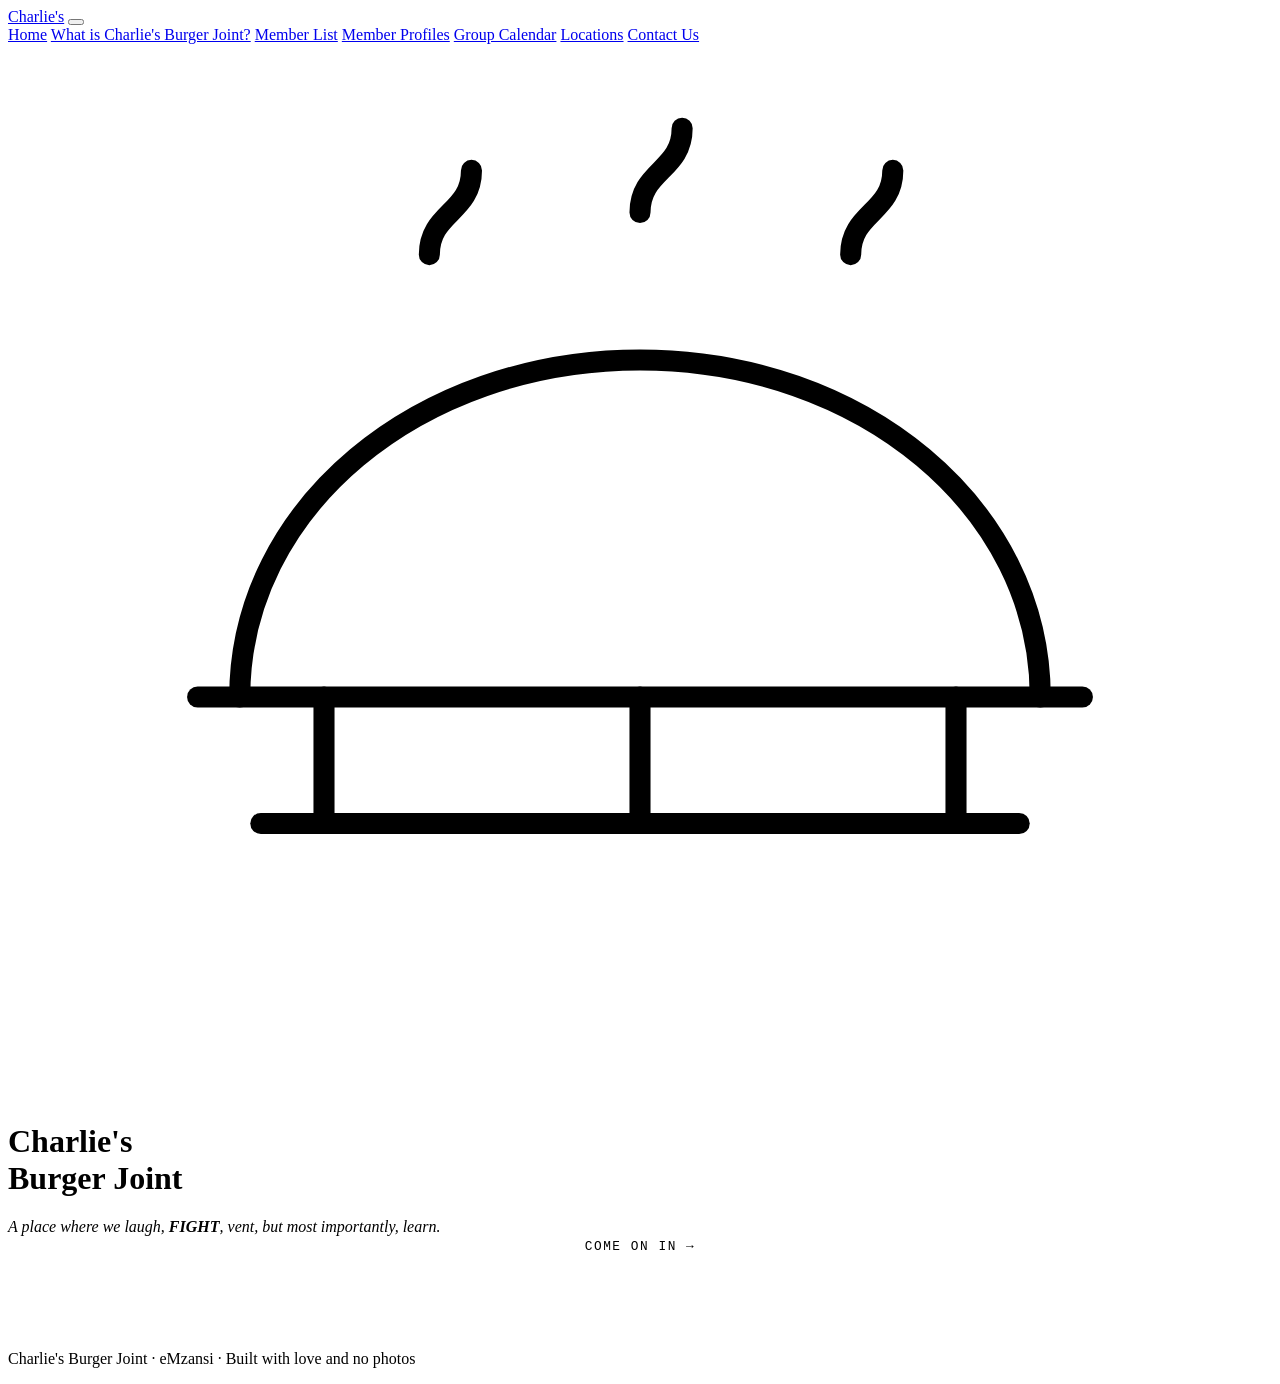
==== index.html @ 68fad609 "Create index.html" ====
<!DOCTYPE html>
<html lang="en">
<head>
<meta charset="UTF-8">
<meta name="viewport" content="width=device-width, initial-scale=1.0">
<title>Charlie's Burger Joint</title>
<meta name="description" content="A place where we laugh, FIGHT, vent, but most importantly, learn.">
<link rel="stylesheet" href="assets/style.css">
</head>
<body>

<div class="topbar">
  <div class="wrap">
    <a class="brand" href="index.html">Charlie's</a>
    <button class="hamburger" aria-label="Open menu" aria-expanded="false" aria-controls="overlay">
      <span></span><span></span><span></span>
    </button>
  </div>
</div>

<nav class="overlay" id="overlay" aria-label="Main menu">
  <a href="index.html" class="active">Home</a>
  <a href="what-is.html">What is Charlie's Burger Joint?</a>
  <a href="members.html">Member List</a>
  <a href="profiles.html">Member Profiles</a>
  <a href="calendar.html">Group Calendar</a>
  <a href="locations.html">Locations</a>
  <a href="contact.html">Contact Us</a>
</nav>

<header class="page-head">
  <svg viewBox="0 0 120 100" fill="none" stroke="currentColor" stroke-width="2" stroke-linecap="round" stroke-linejoin="round" aria-hidden="true">
    <path d="M22 62c0-18 17-32 38-32s38 14 38 32"/>
    <path d="M18 62h84"/>
    <path d="M24 74h72"/>
    <path d="M30 62v12M60 62v12M90 62v12"/>
    <path d="M40 20c0-4 4-4 4-8M60 16c0-4 4-4 4-8M80 20c0-4 4-4 4-8"/>
  </svg>
  <h1>Charlie's<br>Burger Joint</h1>
  <p class="lead" style="margin:20px auto 0;font-style:italic;">A place where we laugh, <strong>FIGHT</strong>, vent, but most importantly, learn.</p>
</header>

<main>
  <section style="border-top:none;text-align:center;padding-bottom:80px;">
    <div class="wrap">
      <a href="what-is.html" style="color:var(--cocoa);text-decoration:none;border-bottom:1px solid var(--latte);padding-bottom:3px;font-family:'Courier New',monospace;font-size:.8rem;letter-spacing:.12em;text-transform:uppercase;">Come on in →</a>
    </div>
  </section>
</main>

<footer>
  <div class="wrap">
    <p>Charlie's Burger Joint · eMzansi · Built with love and no photos</p>
  </div>
</footer>

<script src="assets/nav.js"></script>
</body>
</html>
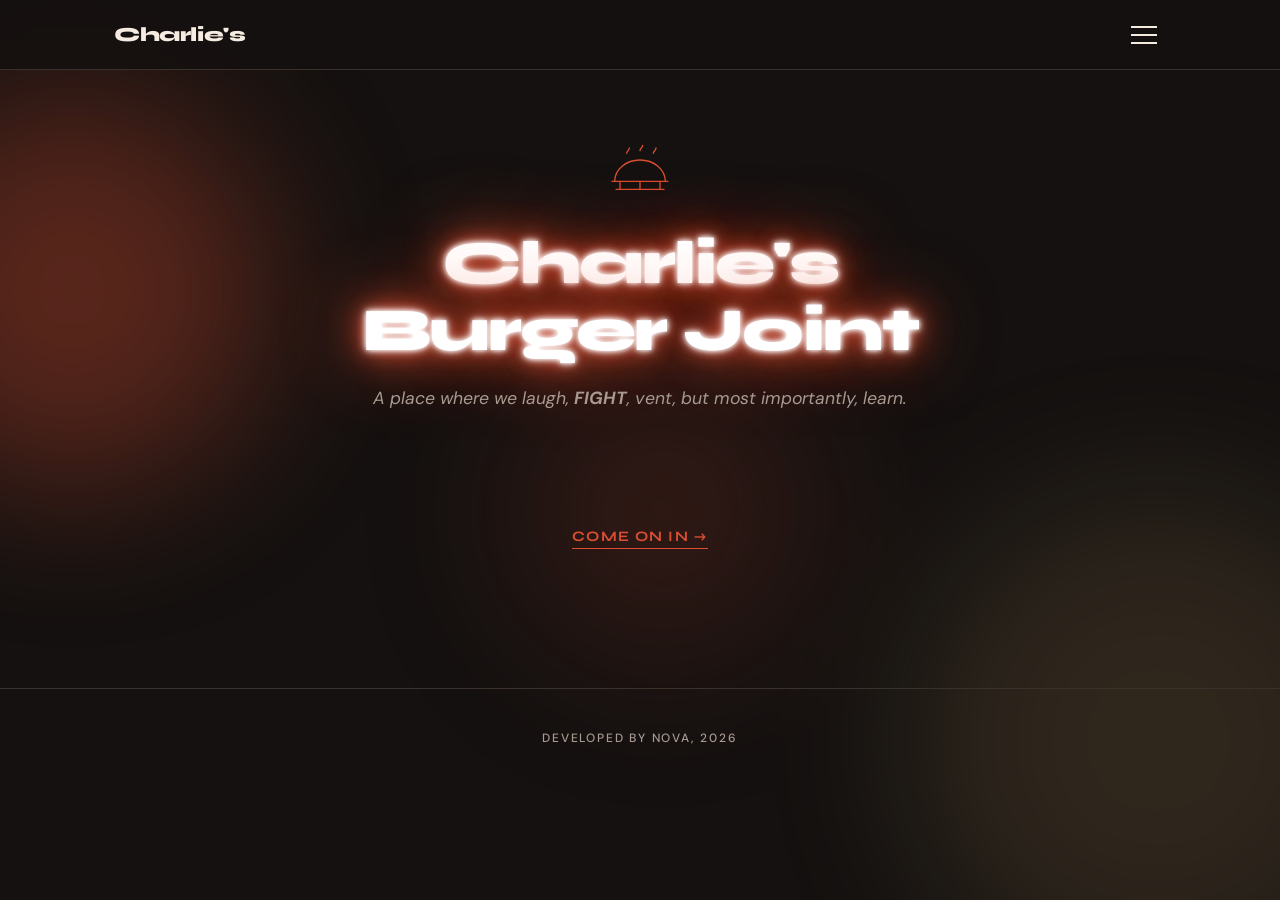
==== commit b5fabb2c: "Update index.html" ====
--- a/index.html
+++ b/index.html
@@ -1,59 +1,70 @@
 <!DOCTYPE html>
 <html lang="en">
 <head>
-<meta charset="UTF-8">
-<meta name="viewport" content="width=device-width, initial-scale=1.0">
-<title>Charlie's Burger Joint</title>
-<meta name="description" content="A place where we laugh, FIGHT, vent, but most importantly, learn.">
-<link rel="stylesheet" href="assets/style.css">
+    <meta charset="UTF-8">
+    <meta name="viewport" content="width=device-width, initial-scale=1.0">
+    <title>Charlie's Burger Joint</title>
+    <meta name="description" content="A place where we laugh, FIGHT, vent, but most importantly, learn.">
+    <link rel="stylesheet" href="assets/style.css">
 </head>
 <body>
 
-<div class="topbar">
-  <div class="wrap">
-    <a class="brand" href="index.html">Charlie's</a>
-    <button class="hamburger" aria-label="Open menu" aria-expanded="false" aria-controls="overlay">
-      <span></span><span></span><span></span>
-    </button>
-  </div>
-</div>
+    <!-- Ambient Background Orbs -->
+    <div class="bg-orbs" aria-hidden="true">
+        <div class="orb orb-1"></div>
+        <div class="orb orb-2"></div>
+        <div class="orb orb-3"></div>
+    </div>
 
-<nav class="overlay" id="overlay" aria-label="Main menu">
-  <a href="index.html" class="active">Home</a>
-  <a href="what-is.html">What is Charlie's Burger Joint?</a>
-  <a href="members.html">Member List</a>
-  <a href="profiles.html">Member Profiles</a>
-  <a href="calendar.html">Group Calendar</a>
-  <a href="locations.html">Locations</a>
-  <a href="contact.html">Contact Us</a>
-</nav>
+    <!-- Top Navigation -->
+    <div class="topbar">
+        <div class="wrap">
+            <a class="brand" href="index.html">Charlie's</a>
+            <button class="hamburger" aria-label="Open menu" aria-expanded="false" aria-controls="overlay">
+                <span></span><span></span><span></span>
+            </button>
+        </div>
+    </div>
 
-<header class="page-head">
-  <svg viewBox="0 0 120 100" fill="none" stroke="currentColor" stroke-width="2" stroke-linecap="round" stroke-linejoin="round" aria-hidden="true">
-    <path d="M22 62c0-18 17-32 38-32s38 14 38 32"/>
-    <path d="M18 62h84"/>
-    <path d="M24 74h72"/>
-    <path d="M30 62v12M60 62v12M90 62v12"/>
-    <path d="M40 20c0-4 4-4 4-8M60 16c0-4 4-4 4-8M80 20c0-4 4-4 4-8"/>
-  </svg>
-  <h1>Charlie's<br>Burger Joint</h1>
-  <p class="lead" style="margin:20px auto 0;font-style:italic;">A place where we laugh, <strong>FIGHT</strong>, vent, but most importantly, learn.</p>
-</header>
+    <!-- Overlay Menu -->
+    <nav class="overlay" id="overlay" aria-label="Main menu">
+        <a href="index.html" class="active">Home</a>
+        <a href="what-is.html">What is Charlie's Burger Joint?</a>
+        <a href="members.html">Member List</a>
+        <a href="profiles.html">Member Profiles</a>
+        <a href="calendar.html">Group Calendar</a>
+        <a href="locations.html">Locations</a>
+        <a href="contact.html">Contact Us</a>
+    </nav>
 
-<main>
-  <section style="border-top:none;text-align:center;padding-bottom:80px;">
-    <div class="wrap">
-      <a href="what-is.html" style="color:var(--cocoa);text-decoration:none;border-bottom:1px solid var(--latte);padding-bottom:3px;font-family:'Courier New',monospace;font-size:.8rem;letter-spacing:.12em;text-transform:uppercase;">Come on in →</a>
-    </div>
-  </section>
-</main>
+    <!-- Main Content -->
+    <header class="page-head">
+        <svg viewBox="0 0 120 100" fill="none" stroke="currentColor" stroke-width="2" stroke-linecap="round" stroke-linejoin="round" aria-hidden="true">
+            <path d="M22 62c0-18 17-32 38-32s38 14 38 32"/>
+            <path d="M18 62h84"/>
+            <path d="M24 74h72"/>
+            <path d="M30 62v12M60 62v12M90 62v12"/>
+            <path d="M40 20c0-4 4-4 4-8M60 16c0-4 4-4 4-8M80 20c0-4 4-4 4-8"/>
+        </svg>
+        <h1 class="neon-text">Charlie's<br>Burger Joint</h1>
+        <p class="lead" style="margin: 20px auto 0; font-style: italic;">A place where we laugh, <strong>FIGHT</strong>, vent, but most importantly, learn.</p>
+    </header>
 
-<footer>
-  <div class="wrap">
-    <p>Charlie's Burger Joint · eMzansi · Built with love and no photos</p>
-  </div>
-</footer>
+    <main>
+        <section style="border-top: none; text-align: center; padding-bottom: 80px;">
+            <div class="wrap">
+                <a href="what-is.html" style="color: var(--accent-brand); text-decoration: none; border-bottom: 1px solid var(--accent-brand); padding-bottom: 3px; font-family: var(--font-display); font-size: 0.9rem; font-weight: 700; letter-spacing: 0.1em; text-transform: uppercase; transition: opacity 0.2s ease;">Come on in &rarr;</a>
+            </div>
+        </section>
+    </main>
 
-<script src="assets/nav.js"></script>
+    <!-- Footer -->
+    <footer>
+        <div class="wrap">
+            <p>Developed by Nova, 2026</p>
+        </div>
+    </footer>
+
+    <script src="assets/nav.js"></script>
 </body>
 </html>
--- a/assets/style.css
+++ b/assets/style.css
@@ -0,0 +1,411 @@
+@import url('https://fonts.googleapis.com/css2?family=DM+Sans:opsz,wght@9..40,400;9..40,500;9..40,700&family=Syne:wght@600;700;800&display=swap');
+
+/* --- Variables --- */
+:root {
+    --bg-base: #141110;
+    --bg-surface: #211C1A;
+    --border-color: #3A302C;
+    --text-primary: #F5EBE1;
+    --text-secondary: #A89A91;
+    --accent-brand: #D94E32;
+    --accent-gold: #C7A269;
+    
+    --font-display: 'Syne', sans-serif;
+    --font-body: 'DM Sans', sans-serif;
+    --transition-speed: 0.3s;
+}
+
+/* --- Reset & Base --- */
+* {
+    box-sizing: border-box;
+    margin: 0;
+    padding: 0;
+}
+
+html {
+    scroll-behavior: smooth;
+}
+
+body {
+    background-color: var(--bg-base);
+    color: var(--text-primary);
+    font-family: var(--font-body);
+    line-height: 1.6;
+    padding-top: 70px;
+    -webkit-font-smoothing: antialiased;
+    overflow-x: hidden;
+}
+
+.wrap {
+    max-width: 880px;
+    margin: 0 auto;
+    padding: 0 24px;
+}
+
+/* --- Background Ambient Orbs --- */
+.bg-orbs {
+    position: fixed;
+    top: 0;
+    left: 0;
+    width: 100vw;
+    height: 100vh;
+    z-index: -1;
+    overflow: hidden;
+    pointer-events: none;
+}
+
+.orb {
+    position: absolute;
+    border-radius: 50%;
+    filter: blur(80px);
+    opacity: 0.35;
+    animation: driftOrb 20s infinite alternate ease-in-out;
+}
+
+.orb-1 {
+    width: 400px;
+    height: 400px;
+    background: var(--accent-brand);
+    top: 10%;
+    left: -10%;
+}
+
+.orb-2 {
+    width: 500px;
+    height: 500px;
+    background: var(--accent-gold);
+    bottom: -10%;
+    right: -10%;
+    animation-duration: 25s;
+    animation-delay: -5s;
+    opacity: 0.15;
+}
+
+.orb-3 {
+    width: 300px;
+    height: 300px;
+    background: #8A3324;
+    top: 40%;
+    left: 40%;
+    animation-duration: 15s;
+    opacity: 0.25;
+}
+
+@keyframes driftOrb {
+    0% { transform: translate(0, 0) scale(1); }
+    50% { transform: translate(50px, 30px) scale(1.1); }
+    100% { transform: translate(-30px, 50px) scale(0.9); }
+}
+
+/* --- Animations --- */
+@keyframes fadeUp {
+    from { opacity: 0; transform: translateY(10px); }
+    to { opacity: 1; transform: translateY(0); }
+}
+
+main {
+    animation: fadeUp 0.6s ease-out forwards;
+}
+
+@keyframes neonFlicker {
+    0%, 18%, 22%, 25%, 53%, 57%, 100% {
+        text-shadow: 0 0 5px #fff, 0 0 10px #fff, 0 0 20px var(--accent-brand), 0 0 40px var(--accent-brand), 0 0 80px var(--accent-brand);
+    }
+    20%, 24%, 55% {
+        text-shadow: none;
+    }
+}
+
+/* --- Navigation --- */
+.topbar {
+    position: fixed;
+    top: 0;
+    left: 0;
+    right: 0;
+    z-index: 100;
+    background: rgba(20, 17, 16, 0.85);
+    border-bottom: 1px solid var(--border-color);
+    backdrop-filter: blur(12px);
+    -webkit-backdrop-filter: blur(12px);
+    height: 70px;
+    display: flex;
+    align-items: center;
+}
+
+.topbar .wrap {
+    display: flex;
+    align-items: center;
+    justify-content: space-between;
+    width: 100%;
+    max-width: 1100px;
+}
+
+.brand {
+    font-family: var(--font-display);
+    font-size: 1.25rem;
+    font-weight: 800;
+    color: var(--text-primary);
+    text-decoration: none;
+    letter-spacing: -0.02em;
+}
+
+.hamburger {
+    background: none;
+    border: none;
+    cursor: pointer;
+    width: 44px;
+    height: 44px;
+    display: flex;
+    flex-direction: column;
+    align-items: center;
+    justify-content: center;
+    gap: 6px;
+    padding: 0;
+}
+
+.hamburger span {
+    display: block;
+    width: 26px;
+    height: 2px;
+    background: var(--text-primary);
+    transition: transform var(--transition-speed) cubic-bezier(0.16, 1, 0.3, 1), opacity var(--transition-speed) ease;
+}
+
+.hamburger[aria-expanded="true"] span:nth-child(1) {
+    transform: translateY(8px) rotate(45deg);
+    background: var(--accent-brand);
+}
+
+.hamburger[aria-expanded="true"] span:nth-child(2) {
+    opacity: 0;
+}
+
+.hamburger[aria-expanded="true"] span:nth-child(3) {
+    transform: translateY(-8px) rotate(-45deg);
+    background: var(--accent-brand);
+}
+
+/* --- Overlay Menu --- */
+.overlay {
+    position: fixed;
+    inset: 0;
+    z-index: 99;
+    background: rgba(20, 17, 16, 0.98);
+    backdrop-filter: blur(10px);
+    -webkit-backdrop-filter: blur(10px);
+    display: flex;
+    flex-direction: column;
+    align-items: center;
+    justify-content: center;
+    gap: 4px;
+    opacity: 0;
+    visibility: hidden;
+    transition: opacity 0.4s ease, visibility 0.4s ease;
+    padding: 80px 24px;
+}
+
+.overlay.open {
+    opacity: 1;
+    visibility: visible;
+}
+
+.overlay a {
+    font-family: var(--font-display);
+    font-size: clamp(1.4rem, 5vw, 2.2rem);
+    font-weight: 600;
+    color: var(--text-secondary);
+    text-decoration: none;
+    padding: 12px 0;
+    opacity: 0;
+    transform: translateX(-20px);
+    transition: all 0.4s cubic-bezier(0.16, 1, 0.3, 1);
+}
+
+.overlay.open a {
+    opacity: 1;
+    transform: translateX(0);
+}
+
+.overlay.open a:nth-child(1) { transition-delay: 0.05s; }
+.overlay.open a:nth-child(2) { transition-delay: 0.10s; }
+.overlay.open a:nth-child(3) { transition-delay: 0.15s; }
+.overlay.open a:nth-child(4) { transition-delay: 0.20s; }
+.overlay.open a:nth-child(5) { transition-delay: 0.25s; }
+.overlay.open a:nth-child(6) { transition-delay: 0.30s; }
+.overlay.open a:nth-child(7) { transition-delay: 0.35s; }
+
+.overlay a:hover {
+    color: var(--accent-brand);
+    transform: scale(1.05);
+}
+
+.overlay a.active {
+    color: var(--text-primary);
+    text-shadow: 0 0 20px rgba(245, 235, 225, 0.2);
+}
+
+/* --- Typography & Headers --- */
+.page-head {
+    text-align: center;
+    padding: 70px 24px 50px;
+}
+
+.page-head svg {
+    display: block;
+    margin: 0 auto 24px;
+    width: 80px;
+    height: auto;
+    color: var(--accent-brand);
+}
+
+h1 {
+    font-family: var(--font-display);
+    font-size: clamp(2.4rem, 6vw, 3.8rem);
+    line-height: 1.1;
+    font-weight: 800;
+    letter-spacing: -0.03em;
+    margin-bottom: 16px;
+}
+
+.neon-text {
+    color: #fff;
+    text-shadow: 0 0 5px #fff, 0 0 10px #fff, 0 0 20px var(--accent-brand), 0 0 40px var(--accent-brand), 0 0 80px var(--accent-brand);
+    animation: neonFlicker 4s infinite alternate;
+}
+
+.kicker {
+    font-family: var(--font-body);
+    font-size: 0.75rem;
+    font-weight: 700;
+    letter-spacing: 0.2em;
+    text-transform: uppercase;
+    color: var(--accent-brand);
+    margin-bottom: 12px;
+}
+
+h2 {
+    font-family: var(--font-display);
+    font-size: clamp(1.6rem, 4vw, 2.2rem);
+    font-weight: 700;
+    letter-spacing: -0.02em;
+    margin-bottom: 16px;
+}
+
+p.lead {
+    font-size: 1.1rem;
+    color: var(--text-secondary);
+    max-width: 640px;
+    margin: 0 auto;
+}
+
+section {
+    padding: 60px 0;
+    border-top: 1px solid var(--border-color);
+}
+
+/* --- UI Components (Cards, Menus, Grids) --- */
+.menu { display: grid; grid-template-columns: repeat(auto-fit, minmax(240px, 1fr)); gap: 20px; margin-top: 40px; }
+.member-grid { display: grid; grid-template-columns: repeat(auto-fit, minmax(220px, 1fr)); gap: 16px; margin-top: 40px; }
+.profiles { display: grid; grid-template-columns: repeat(auto-fit, minmax(280px, 1fr)); gap: 20px; margin-top: 40px; }
+.locations { display: grid; grid-template-columns: repeat(auto-fit, minmax(260px, 1fr)); gap: 20px; margin-top: 40px; }
+
+.menu-item, .card, .member-chip, .loc {
+    background: var(--bg-surface);
+    border: 1px solid var(--border-color);
+    border-radius: 12px;
+    transition: all var(--transition-speed) cubic-bezier(0.16, 1, 0.3, 1);
+    position: relative;
+}
+
+.menu-item { padding: 28px; overflow: hidden; }
+
+.menu-item::before {
+    content: "";
+    position: absolute;
+    top: 0; left: 0;
+    width: 100%; height: 3px;
+    background: var(--accent-brand);
+    transform: scaleX(0);
+    transform-origin: left;
+    transition: transform var(--transition-speed) ease;
+}
+
+.menu-item:hover, .card:hover, .loc:hover, .member-chip:hover {
+    transform: translateY(-4px);
+    border-color: var(--accent-brand);
+    box-shadow: 0 12px 30px rgba(0, 0, 0, 0.4);
+}
+
+.menu-item:hover::before { transform: scaleX(1); }
+
+.menu-item h3 { font-family: var(--font-display); font-size: 1.3rem; font-weight: 700; margin-bottom: 6px; }
+.menu-item .sub { font-size: 0.7rem; font-weight: 700; letter-spacing: 0.15em; text-transform: uppercase; color: var(--text-secondary); margin-bottom: 16px; }
+.menu-item p { font-size: 0.95rem; color: var(--text-secondary); }
+.menu-item .dotted { border-top: 1px dashed var(--border-color); margin: 18px 0; }
+.menu-item .price { font-size: 0.8rem; font-weight: 700; letter-spacing: 0.05em; color: var(--accent-gold); }
+
+.member-chip { padding: 20px 24px; text-decoration: none; color: inherit; display: block; }
+.member-chip .nick { font-family: var(--font-display); font-size: 1.2rem; font-weight: 700; margin-bottom: 4px; }
+.member-chip .full { font-size: 0.7rem; font-weight: 500; letter-spacing: 0.1em; text-transform: uppercase; color: var(--text-secondary); }
+
+.card { padding: 28px; }
+.monogram {
+    width: 52px; height: 52px;
+    border-radius: 50%;
+    background: rgba(199, 162, 105, 0.1);
+    border: 1px solid var(--accent-gold);
+    display: flex; align-items: center; justify-content: center;
+    font-family: var(--font-display); font-size: 1.4rem; font-weight: 700; color: var(--accent-gold);
+    margin-bottom: 18px;
+}
+.card .nick { font-family: var(--font-display); font-size: 1.4rem; font-weight: 700; margin-bottom: 2px; }
+.card .full { font-size: 0.7rem; font-weight: 500; letter-spacing: 0.1em; text-transform: uppercase; color: var(--text-secondary); margin-bottom: 16px; }
+.card .bio { font-size: 0.95rem; color: var(--text-primary); }
+.card .order { margin-top: 16px; padding-top: 16px; border-top: 1px solid var(--border-color); font-style: italic; font-size: 0.85rem; color: var(--text-secondary); }
+
+/* --- Calendar & Rules --- */
+.month { margin-top: 32px; }
+.month h3 { font-family: var(--font-display); font-size: 1.3rem; font-weight: 700; border-bottom: 1px solid var(--border-color); padding-bottom: 8px; margin-bottom: 12px; }
+.bday { display: flex; align-items: center; gap: 16px; padding: 10px 0; font-size: 1rem; color: var(--text-primary); }
+.bday svg { width: 20px; height: 20px; color: var(--accent-brand); flex-shrink: 0; }
+.bday .date { font-family: var(--font-body); font-size: 0.75rem; font-weight: 700; color: var(--text-secondary); min-width: 70px; letter-spacing: 0.05em; }
+.bday .who { font-weight: 500; }
+
+ol.rules { list-style: none; counter-reset: rule-counter; margin-top: 32px; max-width: 640px; }
+ol.rules li { counter-increment: rule-counter; padding: 18px 0 18px 60px; position: relative; border-bottom: 1px solid var(--border-color); }
+ol.rules li:last-child { border-bottom: none; }
+ol.rules li::before { content: counter(rule-counter, decimal-leading-zero); position: absolute; left: 0; top: 18px; font-family: var(--font-display); font-size: 1.1rem; font-weight: 800; color: var(--accent-brand); letter-spacing: 0.05em; }
+ol.rules strong { display: block; font-family: var(--font-display); font-size: 1.1rem; margin-bottom: 4px; font-weight: 700; }
+ol.rules span { font-size: 0.95rem; color: var(--text-secondary); }
+
+/* --- Locations --- */
+.loc { padding: 24px; display: flex; gap: 16px; align-items: flex-start; }
+.loc svg { width: 24px; height: 24px; color: var(--accent-gold); flex-shrink: 0; margin-top: 2px; }
+.loc .name { font-family: var(--font-display); font-size: 1.15rem; font-weight: 700; margin-bottom: 2px; }
+.loc .place { font-size: 0.9rem; color: var(--text-secondary); }
+
+/* --- Forms & Contact --- */
+.contact-grid { display: grid; grid-template-columns: 1fr; gap: 32px; margin-top: 40px; }
+@media(min-width: 720px) { .contact-grid { grid-template-columns: 1fr 1.3fr; } }
+
+.whatsapp { background: var(--bg-surface); border: 1px solid var(--border-color); border-radius: 12px; padding: 32px; display: flex; flex-direction: column; justify-content: center; }
+.whatsapp .kicker { color: var(--accent-gold); }
+.whatsapp a { color: var(--text-primary); font-family: var(--font-display); font-size: 1.1rem; font-weight: 700; text-decoration: none; border-bottom: 2px solid var(--accent-brand); padding-bottom: 4px; align-self: flex-start; margin-top: 16px; transition: color var(--transition-speed) ease; }
+.whatsapp a:hover { color: var(--accent-brand); }
+
+form { background: var(--bg-surface); border: 1px solid var(--border-color); border-radius: 12px; padding: 32px; transition: border-color var(--transition-speed) ease; }
+form:focus-within { border-color: var(--accent-brand); }
+form h3 { font-family: var(--font-display); font-size: 1.3rem; font-weight: 700; margin-bottom: 4px; }
+form .formnote { font-size: 0.75rem; font-weight: 500; letter-spacing: 0.1em; text-transform: uppercase; color: var(--text-secondary); margin-bottom: 24px; }
+
+label { display: block; font-size: 0.75rem; font-weight: 700; letter-spacing: 0.1em; text-transform: uppercase; color: var(--text-secondary); margin-bottom: 8px; }
+input, textarea { width: 100%; font-family: var(--font-body); font-size: 1rem; color: var(--text-primary); background: var(--bg-base); border: 1px solid var(--border-color); border-radius: 8px; padding: 14px 16px; margin-bottom: 20px; outline: none; transition: all var(--transition-speed) ease; }
+input:focus, textarea:focus { border-color: var(--accent-brand); box-shadow: 0 0 0 3px rgba(217, 78, 50, 0.1); }
+textarea { resize: vertical; min-height: 120px; }
+
+button[type="submit"], .login-box button { font-family: var(--font-display); font-size: 0.9rem; font-weight: 700; letter-spacing: 0.05em; text-transform: uppercase; background: var(--accent-brand); color: #fff; border: none; border-radius: 8px; padding: 16px 24px; cursor: pointer; transition: all 0.2s ease; width: 100%; }
+button[type="submit"]:hover, .login-box button:hover { background: #E35D41; transform: translateY(-2px); box-shadow: 0 8px 20px rgba(217, 78, 50, 0.2); }
+
+/* --- Footer --- */
+footer { border-top: 1px solid var(--border-color); padding: 40px 0 60px; text-align: center; margin-top: 60px; }
+footer p { font-family: var(--font-body); font-size: 0.75rem; font-weight: 500; letter-spacing: 0.15em; text-transform: uppercase; color: var(--text-secondary); }
